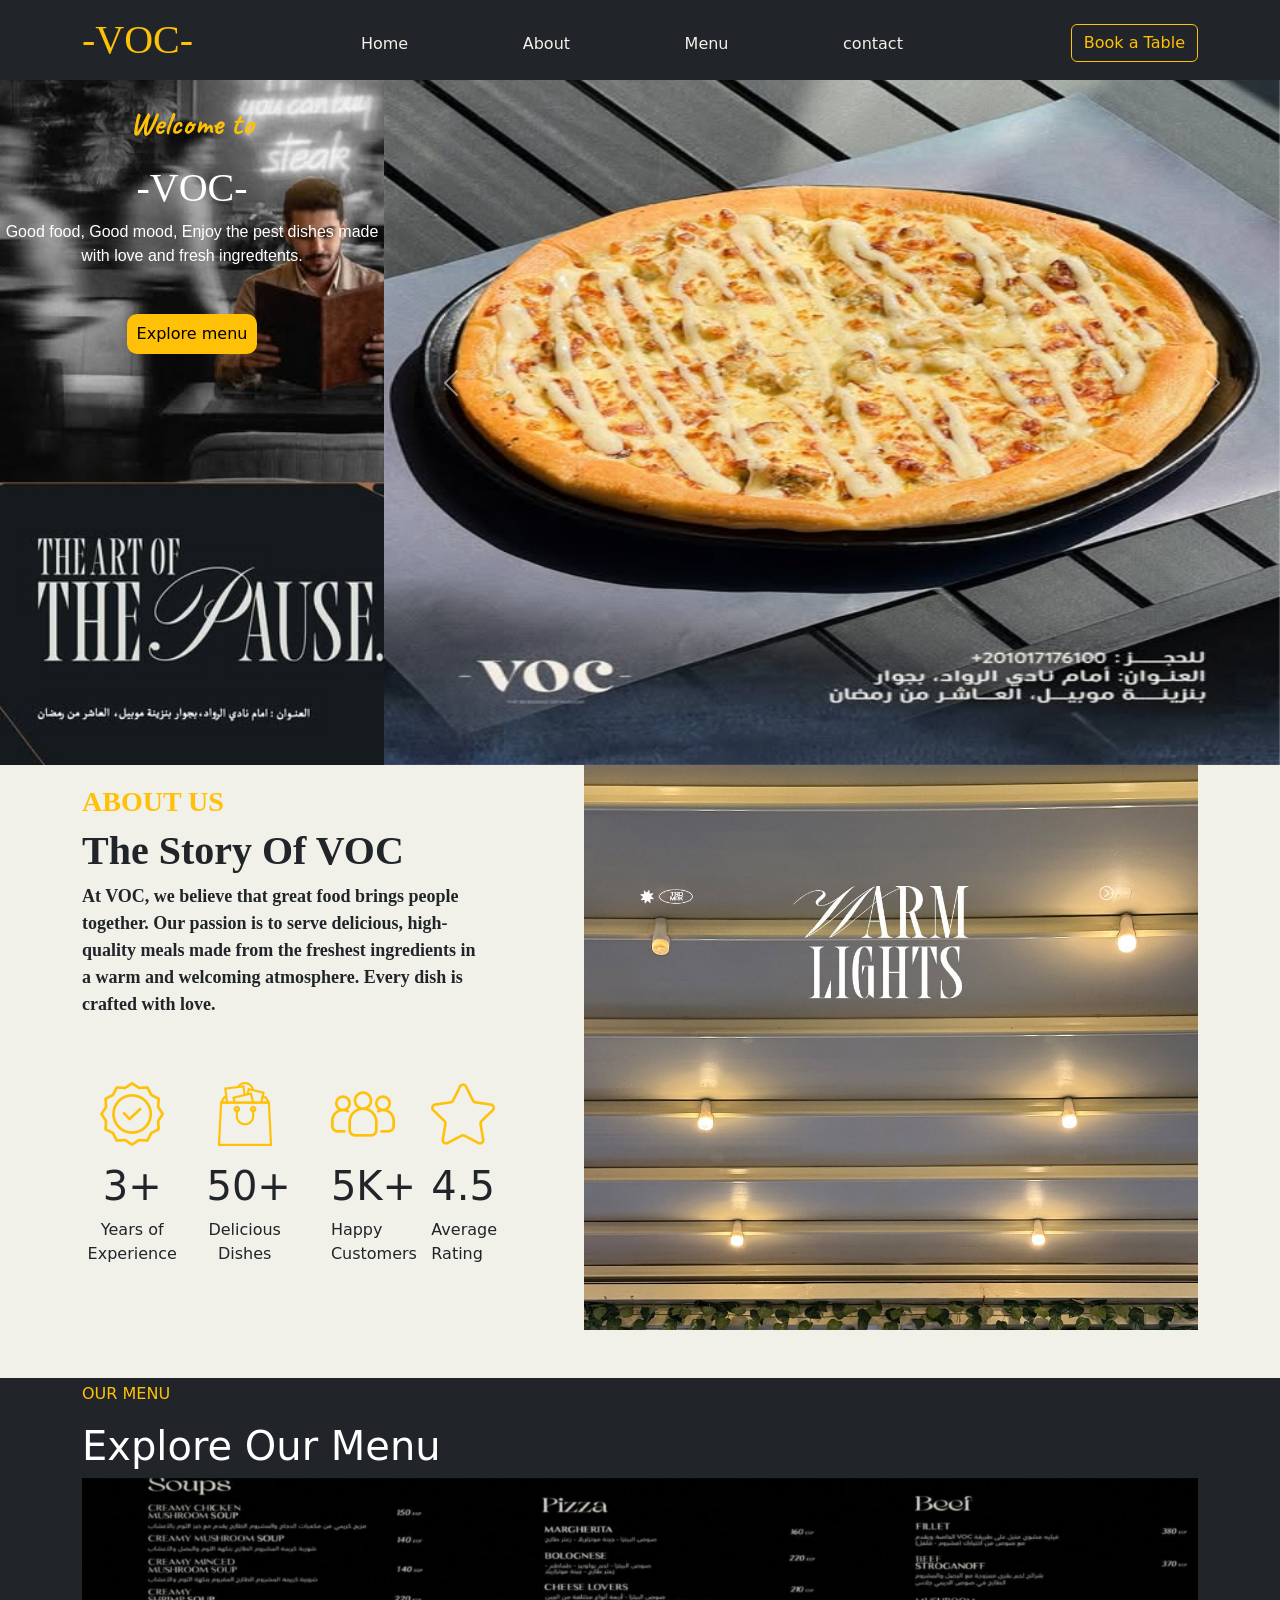
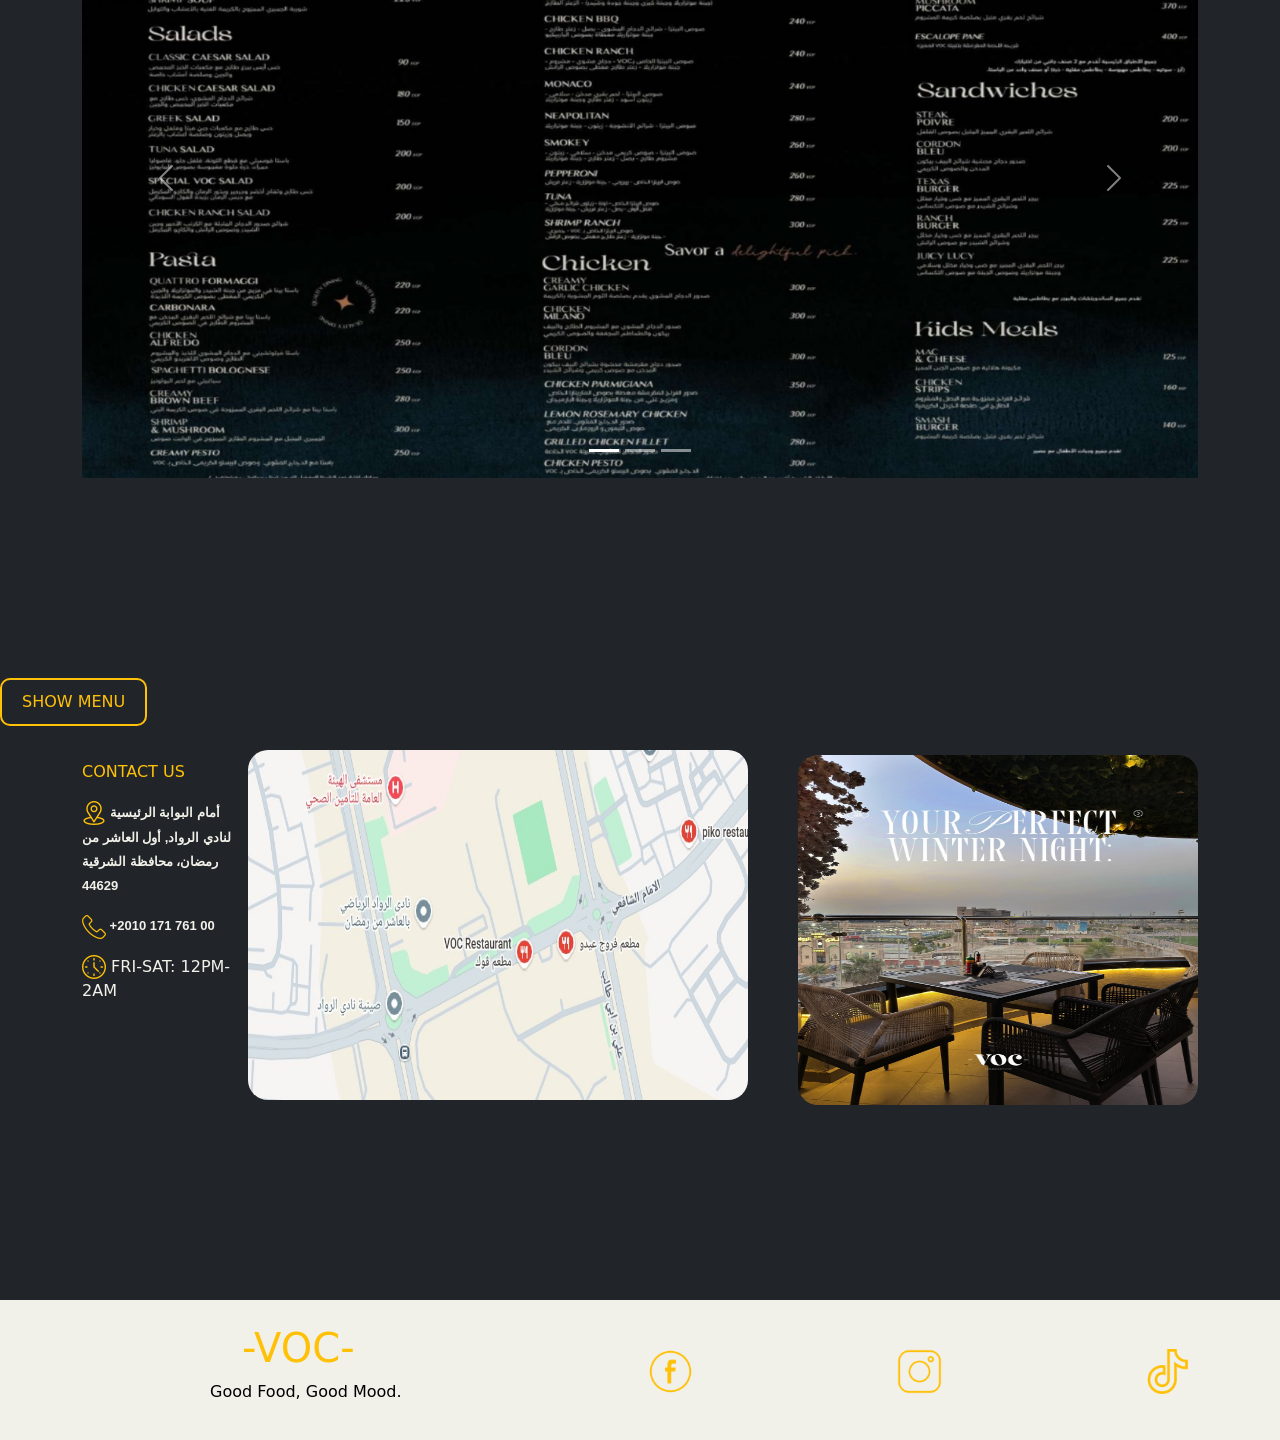
==== index.html @ 81298461 "voc v1" ====
<!DOCTYPE html>
<html lang="en">

<head>
    <meta charset="UTF-8">
    <meta name="viewport" content="width=device-width, initial-scale=1.0">
    <title>VOC Restaurant</title>
    <link href="https://cdn.jsdelivr.net/npm/bootstrap@5.3.8/dist/css/bootstrap.min.css" rel="stylesheet"
        integrity="sha384-sRIl4kxILFvY47J16cr9ZwB07vP4J8+LH7qKQnuqkuIAvNWLzeN8tE5YBujZqJLB" crossorigin="anonymous">
    <script src="https://cdn.jsdelivr.net/npm/bootstrap@5.3.8/dist/js/bootstrap.bundle.min.js"
        integrity="sha384-FKyoEForCGlyvwx9Hj09JcYn3nv7wiPVlz7YYwJrWVcXK/BmnVDxM+D2scQbITxI"
        crossorigin="anonymous"></script>
    <link rel="stylesheet" href="./index.css">
</head>

<body>
    <header class=" bg-dark w-100 ">
        <div id="container" class=" container bg-dark pt-3 pb-2 d-flex justify-content-between">
            <div id="logo">
                <h1> -VOC- </h1>
            </div>
            <nav class=" d-none justify-content-between w-50 ps-2 pe-2 d-md-flex d-lg-flex">
                <a href="./index.html"> Home</a>
                <a href="./about.html">About</a>
                <a href="https://drive.google.com/file/d/1Dnk-p2OrXqKT1X-y3bMjOHfJQhfJFUMc/view">Menu</a>
                <a href="./contact.html">contact</a>
            </nav>

            <a class="pt-2" href="https://wa.me/+201017176100"><button id="b1" type="button"
                    class="btn btn-outline-warning d-md-flex d-lg-flex d-none "> Book a Table
                </button></a>
            <div class="d-flex d-md-none d-lg-none pe-3"> <img
                    src="./density_medium_19dp_FFFFFF_FILL0_wght400_GRAD0_opsz20.svg" alt="menu"> <a
                    class="btn btn-dark" data-bs-toggle="offcanvas" href="#offcanvasExample" role="button"
                    aria-controls="offcanvasExample">
                </a></div>

        </div>
        <div class="offcanvas offcanvas-start d-md-none d-lg-none" tabindex="-1" id="offcanvasExample"
            aria-labelledby="offcanvasExampleLabel">

            <div class="offcanvas-body">
                <nav class=" d-flex flex-column d-md-none d-lg-none justify-content-between w-50 ps-2 pe-2 ">
                    <a href="./index.html" class=> Home</a>
                    <a href="./about.html">About</a>
                    <a href="https://drive.google.com/file/d/1Dnk-p2OrXqKT1X-y3bMjOHfJQhfJFUMc/view">Menu</a>
                    <a href="./contact.html">contact</a>
                </nav>

            </div>
        </div>
    </header>

    <div class="section1  d-flex w-100">
        <div class="ls1 ">
            <p class="p1s1 text-warning"> Welcome to </p>
            <h1 class="h1s1 text-white"> -VOC- </h1>
            <p class="p2s1 text-white"> Good food, Good mood, Enjoy the pest dishes made with love and fresh
                ingredtents. </p>

            <a href="https://drive.google.com/file/d/1Dnk-p2OrXqKT1X-y3bMjOHfJQhfJFUMc/view">
                <div class="buttns">
                    <button class="bs1"> Explore menu </button>
                </div>
            </a>

        </div>
        <div class="rs1">
            <div id="carouselExampleRide" class="carousel slide" data-bs-ride="true">
                <div id="b" class="carousel-inner">
                    <div id="ba" class="carousel-item active">
                        <img id="is1" src="./voc2.jpg" alt="menu">
                    </div>
                    <div id="bb" class="carousel-item">
                        <img id="is2" src="./voc3.jpg" alt="menu">
                    </div>
                    <div id="bc" class="carousel-item">
                        <img id="is3" src="./voc4.jpg" alt="menu">
                    </div>
                </div>
                <button class="carousel-control-prev" type="button" data-bs-target="#carouselExampleRide"
                    data-bs-slide="prev">
                    <span class="carousel-control-prev-icon" aria-hidden="true"></span>
                    <span class="visually-hidden">Previous</span>
                </button>
                <button class="carousel-control-next" type="button" data-bs-target="#carouselExampleRide"
                    data-bs-slide="next">
                    <span class="carousel-control-next-icon" aria-hidden="true"></span>
                    <span class="visually-hidden">Next</span>
                </button>
            </div>
        </div>
    </div>

    <div class="aboutus w-100 pb-5">
        <div class="container  ">


            <div class="lift ">

                <div class="story d-flex ">
                    <h3> ABOUT US </h3>
                    <h1> The Story Of VOC </h1>
                    <p> At VOC, we believe that great food brings people together. Our passion is to serve delicious,
                        high-quality meals made from the freshest ingredients in a warm and welcoming atmosphere.
                        Every dish is crafted with love.
                    </p>
                </div>
                <div class="expertans  d-flex ">
                    <div class="son pt-5">
                        <img src="./quality (1).png" alt=" Quality ">
                        <h1 class="pt-3 "> 3+ </h1>
                        <p> Years of Experience </p>
                    </div>

                    <div class="son pt-5 ps-4">
                        <img src="./shopping-bag.png" alt=" items">
                        <h1 class=" pt-3"> 50+ </h1>
                        <p> Delicious Dishes </p>
                    </div>

                    <div class="son pt-5 ps-4 p-md-5 p-lg-5">
                        <img src="./team.png" alt=" Customers">
                        <h1 class=" pt-3"> 5K+ </h1>
                        <p> Happy Customers </p>
                    </div>

                    <div class="son pt-5 ps-4 p-md-5 p-lg-5  ">
                        <img src="./star (1).png" alt=" star ">
                        <h1 class=" pt-3"> 4.5 </h1>
                        <p> Average Rating </p>
                    </div>
                </div>


            </div>

            <div class="right "></div>



        </div>


    </div>

    <div class="bg-dark" id="menu">
        <div class="container">
            <p class="pt-1"> OUR MENU </p>
            <h1 class="text-white"> Explore Our Menu </h1>
            <div class="menuimg">
                <div id="carouselExampleIndicators" class="carousel slide">
                    <div class="carousel-indicators">
                        <button type="button" data-bs-target="#carouselExampleIndicators" data-bs-slide-to="0"
                            class="active" aria-current="true" aria-label="Slide 1"></button>
                        <button type="button" data-bs-target="#carouselExampleIndicators" data-bs-slide-to="1"
                            aria-label="Slide 2"></button>
                        <button type="button" data-bs-target="#carouselExampleIndicators" data-bs-slide-to="2"
                            aria-label="Slide 3"></button>
                    </div>
                    <div class="carousel-inner">
                        <div class="carousel-item active">
                            <img src="./voc7.jpg" class="d-block w-100" alt="menu" id="i">
                        </div>
                        <div class="carousel-item">
                            <img src="./voc8.jpg" class="d-block w-100" alt="menu" id="i">
                        </div>
                        <div class="carousel-item">
                            <img src="./voc10.jpg" class="d-block w-100" alt="menu" id="i">
                        </div>
                    </div>
                    <button class="carousel-control-prev" type="button" data-bs-target="#carouselExampleIndicators"
                        data-bs-slide="prev">
                        <span class="carousel-control-prev-icon" aria-hidden="true"></span>
                        <span class="visually-hidden">Previous</span>
                    </button>
                    <button class="carousel-control-next" type="button" data-bs-target="#carouselExampleIndicators"
                        data-bs-slide="next">
                        <span class="carousel-control-next-icon" aria-hidden="true"></span>
                        <span class="visually-hidden">Next</span>
                    </button>
                </div>
            </div>
        </div>
        <div class="end ps-3 p-md-0 p-lg-0"><a
                href="https://drive.google.com/file/d/1Dnk-p2OrXqKT1X-y3bMjOHfJQhfJFUMc/view" class=" my-button "> SHOW
                MENU
            </a></div>

    </div>

    <div class=" contactus bg-dark w-100 pt-4">
        <div class=" container bg-dark w-100 ">
            <div class="contactuslift">
                <p class=" p1contactusl"> CONTACT US </p>
                <p>
                    <a
                        href="https://www.google.com/maps/place/VOC+Restaurant+%D9%85%D8%B7%D8%B9%D9%85+%DA%A4%D9%88%D9%83%E2%80%AD/@30.2812461,31.7524692,20.25z/data=!4m7!3m6!1s0x1457fdd3d815c839:0xe3a22d6551536e8d!4b1!8m2!3d30.2814028!4d31.751975!16s%2Fg%2F11yfcz5s_p?entry=ttu&g_ep=EgoyMDI2MDgyMy4wIKXMDSoASAFQAw%3D%3D">
                        <img src="./location.png" alt=" location "> أمام البوابة الرئيسية لنادي الرواد, أول العاشر من
                        رمضان،
                        محافظة الشرقية 44629
                    </a>
                </p>

                <p>
                    <a href="tel:+201017176100">
                        <img src="./telephone.png" alt=" phone"> +2010 171 761 00
                    </a>
                </p>

                <p class="time">
                    <img src="./clock (1).png" alt=" time "> FRI-SAT: 12PM-2AM
                </p>

                <br>
                <a class="pt-2 d-flex d-md-none d-lg-none" href="https://wa.me/+201017176100"><button id="b1"
                        type="button" class="btn btn-outline-warning  "> Book a Table
                    </button>
                </a>



            </div>
            <div class="contactuscenter ">
                <a
                    href="https://www.google.com/maps/place/VOC+Restaurant+%D9%85%D8%B7%D8%B9%D9%85+%DA%A4%D9%88%D9%83%E2%80%AD/@30.2812461,31.7524692,20.25z/data=!4m7!3m6!1s0x1457fdd3d815c839:0xe3a22d6551536e8d!4b1!8m2!3d30.2814028!4d31.751975!16s%2Fg%2F11yfcz5s_p?entry=ttu&g_ep=EgoyMDI2MDgyMy4wIKXMDSoASAFQAw%3D%3D">

                    <img src="./location voc.jpg" alt=" location ">
                </a>
            </div>
            <div class="contactusright">
                <img src="./voc view.jpg" alt=" view">
            </div>

        </div>

    </div>


    <footer class="  w-100 ">
        <div class=" container pt-4  d-flex justify-content-between">
            <div id="logo">
                <h1> -VOC- </h1>
                <p>Good Food, Good Mood.</p>
            </div>
            <nav class=" navfooter justify-content-between w-50 ps-2 pe-2 d-flex">
                <a href="https://www.facebook.com/VOC.Restaurant.EG/directory_intro"> <img src="./social (1).png"
                        alt=" facbook"></a>
                <a
                    href="https://www.instagram.com/voc.restaurant.eg?fbclid=IwY2xjawT7v5hwZG9mBWV4dG4DYWVtAjEwAGJyaWQRMWZZUkdqQWY0TFpNYVE3UUZzcnRjBmFwcF9pZBAyMjIwMzkxNzg4MjAwODkyAAEePF566_qkKyU2xTyMMiId48DsJ_2cbVHCOYBwccZ-5UNbou3fTn9NmcjCqRc_aem_gKzowUpFD5Rqb-bNMDh8Ww">
                    <img src="./video.png" alt=" instagram"></a>
                <a
                    href="https://www.tiktok.com/@voc.restaurant.eg?_t=8a7jVV985oc&_r=1&fbclid=PAcGRvZgJleHRuA2FlbQIxMQBzcnRjBmFwcF9pZA85MzY2MTk3NDMzOTI0NTkAAaddX4Frntw4JlIHjE1L1IfW5OLCVQY7HfKQ5YEUlX9lTwJ93ntcPn3m3DCUjQ_aem_rv3NyaS5T0ko1mFsa_6hOw"><img
                        src="./tik-tok (1).png" alt="tiktok"></a>
            </nav>

        </div>

        </div>
    </footer>



</body>

</html>
---- index.css ----
@import url('https://fonts.googleapis.com/css2?family=Montagu+Slab:opsz,wght@16..144,100..700&display=swap');
@import url('https://fonts.googleapis.com/css2?family=Caveat:wght@400..700&display=swap');

* {
    margin: 0;
    padding: 0;
    box-sizing: border-box;
}



header {
    a {
        color: #F1F0E9;
        text-decoration: none;
    }

    a:hover {
        color: rgb(255, 193, 7);
    }

    .offcanvas-body {
        background-image: url(./voc.jpg);
        background-size: cover;
    }

    #container {

        #logo {

            h1 {
                font-family: "Bodoni Moda", serif;
                font-weight: 200;
                color: rgb(255, 193, 7);
            }
        }

        nav {
            align-items: center;

        }

        #b1 {
            align-items: center;
        }

    }

    position: fixed;
    top: 0;
    left: 0;
    width: 100%;
    z-index: 1000;

}

.section1 {
    height: 85vh;

    .ls1 {
        background-image: url(./voc6.jpg);
        background-size: cover;
        width: 30%;
        height: 100%;
        display: flex;
        flex-direction: column;
        align-items: center;
        padding-top: 100px;

        .p1s1 {
            font-family: "Caveat", cursive;
            font-weight: 900;
            font-size: xx-large;
        }

        .h1s1 {
            font-family: "Bodoni Moda", serif;
            font-weight: 500;
        }

        .p2s1 {
            text-align: center;
            font-family: 'Lucida Sans', 'Lucida Sans Regular', 'Lucida Grande', 'Lucida Sans Unicode', Geneva, Verdana, sans-serif;
        }

        .buttns {
            padding-top: 30px;

            .bs1 {
                padding: 8px 10px;
                background-color: rgb(255, 193, 7);
                border: none;
                border-radius: 10px;
            }
        }

    }

    .rs1 {
        width: 70%;
        height: 100%;

        #carouselExampleRide {
            width: 100%;
            height: 100%;

            #b {
                width: 100%;
                height: 100%;

                #ba {
                    width: 100%;
                    height: 100%;

                    #is1 {
                        width: 100%;
                        height: 100%;
                    }

                }

                #bb {
                    width: 100%;
                    height: 100%;

                    #is2 {
                        width: 100%;
                        height: 100%;
                    }

                }

                #bc {
                    width: 100%;
                    height: 100%;

                    #is3 {
                        width: 100%;
                        height: 100%;
                    }

                }
            }

        }


    }
}

.aboutus {
    background-color: #F1F0E9;

    .container {
        display: flex;

        @media (max-width:767px) {
            display: flex;
            flex-direction: column;

        }

        .lift {
            width: 45%;

            @media (max-width:767px) {
                width: 100%;
            }

            .story {
                padding-top: 20px;
                display: flex;
                flex-direction: column;
                width: 80%;

                @media (max-width:767px) {
                    width: 100%;
                }

                h3 {
                    font-family: "Bodoni Moda", serif;
                    font-weight: 600;
                    color: rgb(255, 193, 7);
                }

                h1 {
                    font-family: 'Times New Roman', Times, serif;
                    font-weight: 900;
                }

                p {
                    font-family: Cambria, Cochin, Georgia, Times, 'Times New Roman', serif;
                    font-size: large;
                    font-weight: 600;
                }


            }

            .expertans {
                width: 80%;

                .son {
                    width: calc(100% / 4);
                    text-align: center;

                    @media (max-width:767px) {
                        width: 100%;
                    }
                }
            }
        }

        .right {
            width: 55%;
            background-image: url(./wroom\ voc.jpg);
            background-size: cover;

            @media (max-width:767px) {
                width: 100%;
                height: 600px;
            }
        }



    }
}

#menu {
    .my-button {
        display: inline-block;
        padding: 10px 20px;
        color: rgb(255, 193, 7);
        text-decoration: none;
        border-radius: 10px;
        border: 2px solid rgb(255, 193, 7);
    }

    .my-button:hover {
        background-color: rgb(255, 193, 7);
        color: black;
    }


    .container {
        p {
            color: rgb(255, 193, 7);
        }

        height: 100vh;

        #i {
            height: 600px;
        }
    }
}

.contactus {
    .container {
        height: 100%;
        display: flex;

        @media (max-width:1024px) {
            display: flex;
            flex-wrap: wrap;
        }

        .contactuslift {
            width: calc(100% / 3);
            padding: 10px 10px 0px 0px;

            @media (max-width:1024px) {
                width: 100%;
            }

            .p1contactusl {
                color: rgb(255, 193, 7);
            }

            a {
                color: #F1F0E9;
                text-decoration: none;

                font-family: 'Franklin Gothic Medium', 'Arial Narrow', Arial, sans-serif;
                font-size: small;
                font-weight: 900;
            }

            a:hover {
                color: rgb(255, 193, 7);
            }

            .time {
                color: #F1F0E9;
            }

            
        }



        .contactuscenter {
            padding-bottom: 200px;

            a {
                img {
                    width: 500px;
                    height: 350px;
                    border-radius: 20px;

                    @media (min-width:0px) and (max-width:767px) {
                        width: 300px;
                        height: 200px;
                    }
                }
            }



            @media(max-width:1024px) {
                padding: 10px 0px;
            }
        }

        .contactusright {
            display: flex;
            justify-content: center;
            padding: 5px 0px 0px 50px;

            img {
                width: 400px;
                height: 350px;
                border-radius: 20px;

                @media (max-width:1024px) {
                    width: 100%;
                    height: 600px;
                }


            }

            @media (max-width:1024px) {
                width: 100%;
                padding: 20px 0px;
            }
        }

    }
}

footer {
    padding-bottom: 20px;
    background-color: #F1F0E9;

    .container {
        .navfooter {
            padding-top: 25px;

            img {
                width: 45px;
            }
        }
    }


    h1 {
        color: rgb(255, 193, 7);
        padding: 0px 0px 0px 10rem;

        @media (max-width:1024px) {
            padding: 0px 0px 0px 2rem;

        }
    }

    p {
        color: black;
        padding: 0px 0px 0px 8rem;

        @media (max-width:1024px) {
            padding: 0px 0px 0px 0px;

        }

    }
}
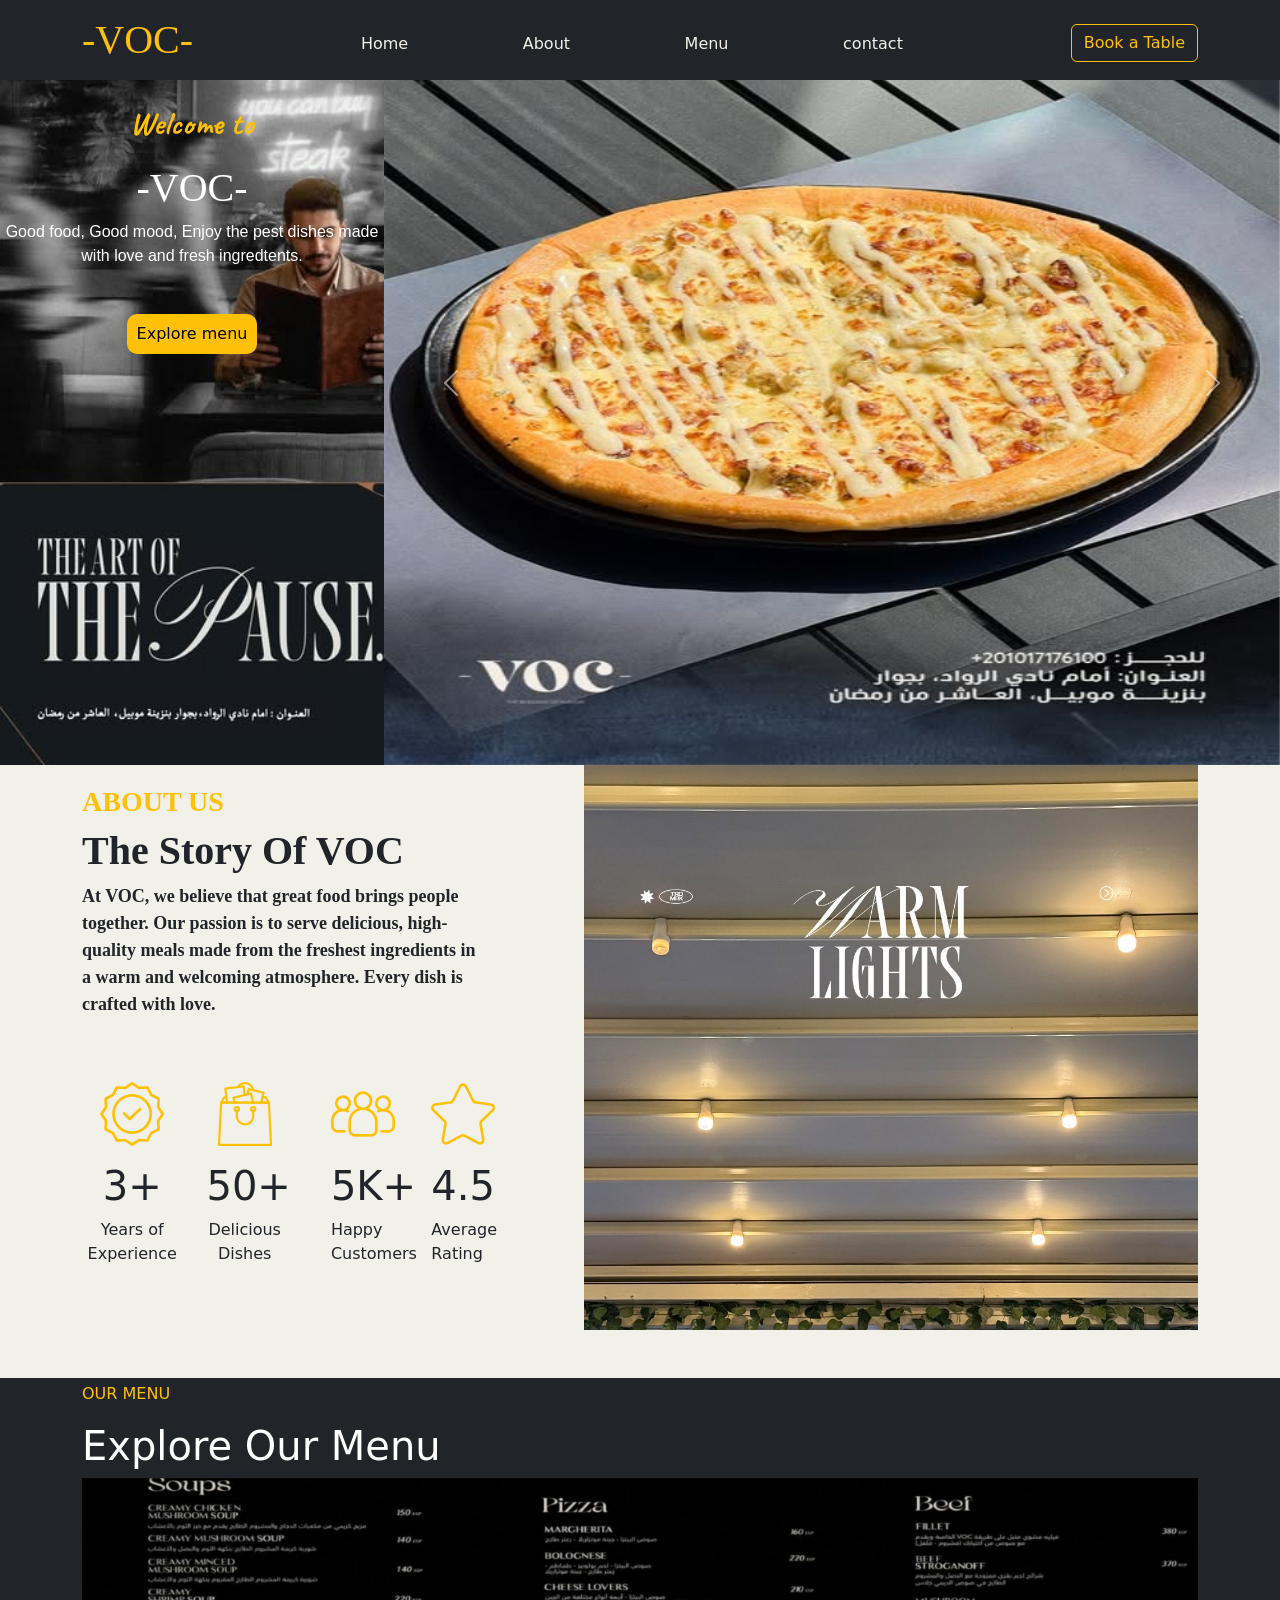
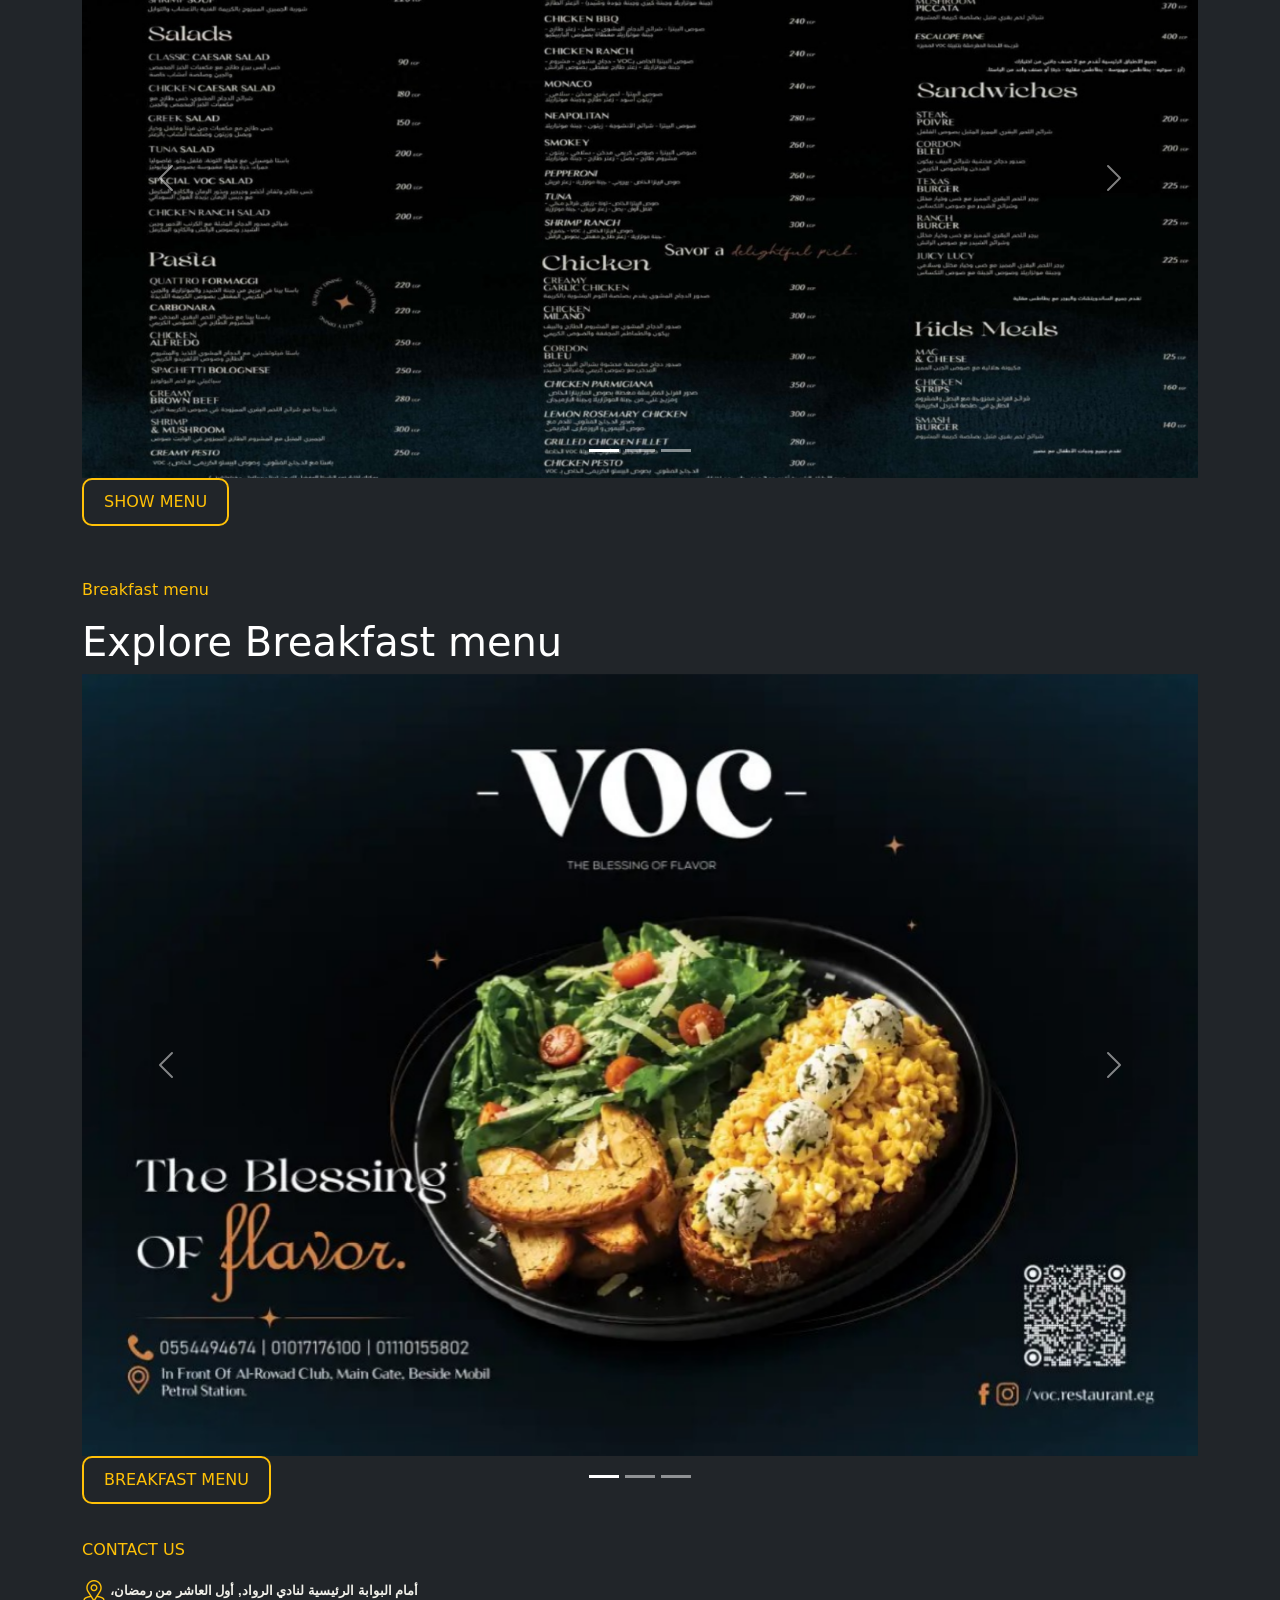
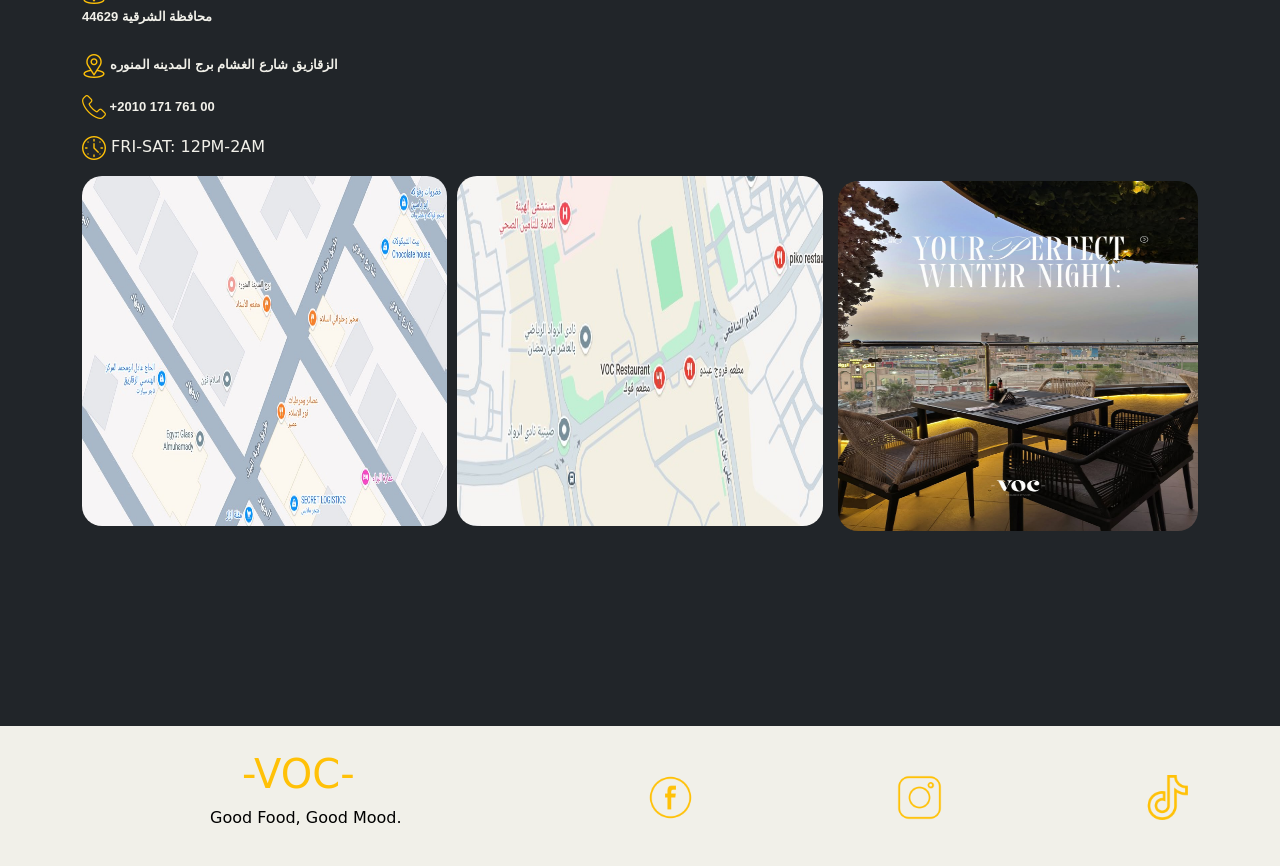
==== commit b77aeab1: "Update VOC website" ====
--- a/index.html
+++ b/index.html
@@ -22,7 +22,7 @@
             <nav class=" d-none justify-content-between w-50 ps-2 pe-2 d-md-flex d-lg-flex">
                 <a href="./index.html"> Home</a>
                 <a href="./about.html">About</a>
-                <a href="https://drive.google.com/file/d/1Dnk-p2OrXqKT1X-y3bMjOHfJQhfJFUMc/view">Menu</a>
+                <a href="./menu.html">Menu</a>
                 <a href="./contact.html">contact</a>
             </nav>
 
@@ -43,7 +43,7 @@
                 <nav class=" d-flex flex-column d-md-none d-lg-none justify-content-between w-50 ps-2 pe-2 ">
                     <a href="./index.html" class=> Home</a>
                     <a href="./about.html">About</a>
-                    <a href="https://drive.google.com/file/d/1Dnk-p2OrXqKT1X-y3bMjOHfJQhfJFUMc/view">Menu</a>
+                    <a href="./menu.html">Menu</a>
                     <a href="./contact.html">contact</a>
                 </nav>
 
@@ -58,7 +58,7 @@
             <p class="p2s1 text-white"> Good food, Good mood, Enjoy the pest dishes made with love and fresh
                 ingredtents. </p>
 
-            <a href="https://drive.google.com/file/d/1Dnk-p2OrXqKT1X-y3bMjOHfJQhfJFUMc/view">
+            <a href="./menu.html">
                 <div class="buttns">
                     <button class="bs1"> Explore menu </button>
                 </div>
@@ -144,7 +144,7 @@
 
     </div>
 
-    <div class="bg-dark" id="menu">
+    <div class="bg-dark " id="menu">
         <div class="container">
             <p class="pt-1"> OUR MENU </p>
             <h1 class="text-white"> Explore Our Menu </h1>
@@ -181,12 +181,71 @@
                     </button>
                 </div>
             </div>
-        </div>
-        <div class="end ps-3 p-md-0 p-lg-0"><a
-                href="https://drive.google.com/file/d/1Dnk-p2OrXqKT1X-y3bMjOHfJQhfJFUMc/view" class=" my-button "> SHOW
-                MENU
-            </a></div>
-
+            <div class="end ps-3 p-md-0 p-lg-0"><a
+                    href=" https://drive.google.com/file/d/1Dnk-p2OrXqKT1X-y3bMjOHfJQhfJFUMc/view?usp=sharing"
+                    class=" my-button "> SHOW MENU </a>
+
+            </div>
+        </div>
+
+    </div>
+
+    <div class="bg-dark Breakfastmenu pt-5 ">
+        <div class="container">
+            <p class="pt-1"> Breakfast menu </p>
+            <h1 class="text-white"> Explore Breakfast menu </h1>
+            <div class="menuimg">
+                <div id="carouselExampleCaptions" class="carousel slide">
+                    <div class="carousel-indicators">
+                        <button type="button" data-bs-target="#carouselExampleCaptions" data-bs-slide-to="0"
+                            class="active" aria-current="true" aria-label="Slide 1"></button>
+                        <button type="button" data-bs-target="#carouselExampleCaptions" data-bs-slide-to="1"
+                            aria-label="Slide 2"></button>
+                        <button type="button" data-bs-target="#carouselExampleCaptions" data-bs-slide-to="2"
+                            aria-label="Slide 3"></button>
+                    </div>
+                    <div class="carousel-inner">
+                        <div class="carousel-item active">
+                            <img src="./voc11.jpg" class="d-block w-100" alt="...">
+                            <div class="carousel-caption d-none d-md-block">
+
+                            </div>
+                        </div>
+                        <div class="carousel-item">
+                            <img src="./voc12.jpg" class="d-block w-100" alt="...">
+                            <div class="carousel-caption d-none d-md-block">
+
+                            </div>
+                        </div>
+                        <div class="carousel-item">
+                            <img src="./voc13.jpg" class="d-block w-100" alt="...">
+                            <div class="carousel-caption d-none d-md-block">
+
+                            </div>
+                        </div>
+                        <button class="carousel-control-prev" type="button" data-bs-target="#carouselExampleCaptions"
+                            data-bs-slide="prev">
+                            <span class="carousel-control-prev-icon" aria-hidden="true"></span>
+                            <span class="visually-hidden">Previous</span>
+                        </button>
+                        <button class="carousel-control-next" type="button" data-bs-target="#carouselExampleCaptions"
+                            data-bs-slide="next">
+                            <span class="carousel-control-next-icon" aria-hidden="true"></span>
+                            <span class="visually-hidden">Next</span>
+                        </button>
+                    </div>
+
+                    <div class="end ps-3 p-md-0 p-lg-0"><a
+                            href="https://drive.google.com/file/d/1WEaRDENJBAQLuf3OxgAMZVbRTH5h8FHj/"
+                            class=" my-button "> BREAKFAST MENU </a>
+
+                    </div>
+
+
+                </div>
+
+            </div>
+        </div>
     </div>
 
     <div class=" contactus bg-dark w-100 pt-4">
@@ -200,6 +259,11 @@
                         رمضان،
                         محافظة الشرقية 44629
                     </a>
+                    <br>
+                    <br>
+                    <a href="https://www.google.com/maps/place/%D8%A8%D8%B1%D8%AC+%D8%A7%D9%84%D9%85%D8%AF%D9%8A%D9%86%D8%A9+%D8%A7%D9%84%D9%85%D9%86%D9%88%D8%B1%D8%A9%E2%80%AD/@30.5760544,31.4991379,20z/data=!4m10!1m2!2m1!1z2KjYsdisINin2YTZhdiv2YrZhtmHINin2YTZhdmG2YjYsdmHINi02KfYsdi6INin2YTYuti02KfZhSDYp9mE2LLZgtin2LLZitmC!3m6!1s0x14f7f18da5947b6b:0x37aa10bd5b1bd379!8m2!3d30.5761223!4d31.4990121!15sCkvYqNix2Kwg2KfZhNmF2K_ZitmG2Ycg2KfZhNmF2YbZiNix2Ycg2LTYp9ix2Lkg2KfZhNi62LTYp9mFINin2YTYstmC2KfYstmK2YKSARJhcGFydG1lbnRfYnVpbGRpbmfgAQA!16s%2Fg%2F11thd_b9tz?entry=ttu&g_ep=EgoyMDI2MTEwMi4wIKXMDSoASAFQAw%3D%3D">
+                        <img src="./location.png" alt=" location "> الزقازيق شارع الغشام برج المدينه المنوره
+                    </a>
                 </p>
 
                 <p>
@@ -212,25 +276,31 @@
                     <img src="./clock (1).png" alt=" time "> FRI-SAT: 12PM-2AM
                 </p>
 
-                <br>
-                <a class="pt-2 d-flex d-md-none d-lg-none" href="https://wa.me/+201017176100"><button id="b1"
-                        type="button" class="btn btn-outline-warning  "> Book a Table
-                    </button>
-                </a>
-
-
-
-            </div>
-            <div class="contactuscenter ">
-                <a
-                    href="https://www.google.com/maps/place/VOC+Restaurant+%D9%85%D8%B7%D8%B9%D9%85+%DA%A4%D9%88%D9%83%E2%80%AD/@30.2812461,31.7524692,20.25z/data=!4m7!3m6!1s0x1457fdd3d815c839:0xe3a22d6551536e8d!4b1!8m2!3d30.2814028!4d31.751975!16s%2Fg%2F11yfcz5s_p?entry=ttu&g_ep=EgoyMDI2MDgyMy4wIKXMDSoASAFQAw%3D%3D">
-
-                    <img src="./location voc.jpg" alt=" location ">
-                </a>
-            </div>
-            <div class="contactusright">
-                <img src="./voc view.jpg" alt=" view">
-            </div>
+
+            </div>
+            <div class="right">
+
+                <div class="contactuslif  ">
+                    <a
+                        href="https://www.google.com/maps/place/%D8%A8%D8%B1%D8%AC+%D8%A7%D9%84%D9%85%D8%AF%D9%8A%D9%86%D8%A9+%D8%A7%D9%84%D9%85%D9%86%D9%88%D8%B1%D8%A9%E2%80%AD/@30.5760544,31.4991379,20z/data=!4m10!1m2!2m1!1z2KjYsdisINin2YTZhdiv2YrZhtmHINin2YTZhdmG2YjYsdmHINi02KfYsdi6INin2YTYuti02KfZhSDYp9mE2LLZgtin2LLZitmC!3m6!1s0x14f7f18da5947b6b:0x37aa10bd5b1bd379!8m2!3d30.5761223!4d31.4990121!15sCkvYqNix2Kwg2KfZhNmF2K_ZitmG2Ycg2KfZhNmF2YbZiNix2Ycg2LTYp9ix2Lkg2KfZhNi62LTYp9mFINin2YTYstmC2KfYstmK2YKSARJhcGFydG1lbnRfYnVpbGRpbmfgAQA!16s%2Fg%2F11thd_b9tz?entry=ttu&g_ep=EgoyMDI2MTEwMi4wIKXMDSoASAFQAw%3D%3D">
+
+                        <img src="./voc14.jpg" alt=" location ">
+                    </a>
+                </div>
+
+                <div class="contactuscenter  ">
+                    <a
+                        href="https://www.google.com/maps/place/VOC+Restaurant+%D9%85%D8%B7%D8%B9%D9%85+%DA%A4%D9%88%D9%83%E2%80%AD/@30.2812461,31.7524692,20.25z/data=!4m7!3m6!1s0x1457fdd3d815c839:0xe3a22d6551536e8d!4b1!8m2!3d30.2814028!4d31.751975!16s%2Fg%2F11yfcz5s_p?entry=ttu&g_ep=EgoyMDI2MDgyMy4wIKXMDSoASAFQAw%3D%3D">
+
+                        <img src="./location voc.jpg" alt=" location ">
+                    </a>
+                </div>
+
+                <div class="contactusright">
+                    <img src="./voc view.jpg" alt="">
+                </div>
+            </div>
+
 
         </div>
 
@@ -256,7 +326,9 @@
 
         </div>
 
-        </div>
+
+
+
     </footer>
 
 
--- a/index.css
+++ b/index.css
@@ -248,18 +248,46 @@
             color: rgb(255, 193, 7);
         }
 
-        height: 100vh;
 
         #i {
             height: 600px;
         }
     }
 }
+
+.Breakfastmenu {
+    .my-button {
+        display: inline-block;
+        padding: 10px 20px;
+        color: rgb(255, 193, 7);
+        text-decoration: none;
+        border-radius: 10px;
+        border: 2px solid rgb(255, 193, 7);
+    }
+
+    .my-button:hover {
+        background-color: rgb(255, 193, 7);
+        color: black;
+    }
+
+
+    .container {
+        height: 100%;
+
+        p {
+            color: rgb(255, 193, 7);
+        }
+
+        #i {
+            height: 600px;
+        }
+    }
+}
+
 
 .contactus {
     .container {
         height: 100%;
-        display: flex;
 
         @media (max-width:1024px) {
             display: flex;
@@ -295,17 +323,46 @@
                 color: #F1F0E9;
             }
 
-            
-        }
-
-
+
+        }
+
+        .right {
+            display: flex;
+            gap:10px;
+
+            .contactuslif {
+                padding-bottom: 200px;
+                width: calc(100% / 3);
+
+                a {
+                    img {
+                        width: 100%;
+                        height: 350px;
+                        border-radius: 20px;
+
+                        @media (min-width:0px) and (max-width:767px) {
+                            width: 300px;
+                            height: 200px;
+                        }
+                    }
+                }
+
+
+
+                @media(max-width:1024px) {
+                    padding: 10px 0px;
+                }
+            }
+
+        }
 
         .contactuscenter {
+            width: calc( 100% / 3);
             padding-bottom: 200px;
 
             a {
                 img {
-                    width: 500px;
+                    width: 100%;
                     height: 350px;
                     border-radius: 20px;
 
@@ -324,12 +381,13 @@
         }
 
         .contactusright {
+            width: calc(100% / 3);
             display: flex;
             justify-content: center;
-            padding: 5px 0px 0px 50px;
+            padding: 5px 0px 0px 5px;
 
             img {
-                width: 400px;
+                width: 100%;
                 height: 350px;
                 border-radius: 20px;
 
@@ -348,7 +406,13 @@
         }
 
     }
-}
+
+
+
+
+
+}
+
 
 footer {
     padding-bottom: 20px;
@@ -385,4 +449,221 @@
         }
 
     }
+}
+
+
+
+
+@media (max-width: 767px) {
+
+    header #container {
+        padding: 10px 15px;
+        align-items: center;
+    }
+
+    header #logo h1 {
+        font-size: 28px;
+    }
+
+    header .offcanvas-body nav {
+        width: 100%;
+        gap: 25px;
+        padding: 20px;
+    }
+
+    header .offcanvas-body nav a {
+        font-size: 20px;
+    }
+
+
+    .section1 {
+        height: auto;
+        flex-direction: column;
+    }
+
+    .section1 .ls1 {
+        width: 100%;
+        height: 400px;
+        padding: 90px 25px 30px;
+        text-align: center;
+    }
+
+    .section1 .p1s1 {
+        font-size: 30px;
+    }
+
+    .section1 .h1s1 {
+        font-size: 40px;
+    }
+
+    .section1 .p2s1 {
+        font-size: 15px;
+        line-height: 1.7;
+    }
+
+    .section1 .buttns {
+        padding-top: 20px;
+    }
+
+    .section1 .rs1 {
+        width: 100%;
+        height: 350px;
+    }
+
+    .section1 .rs1 #carouselExampleRide,
+    .section1 .rs1 #b,
+    .section1 .rs1 .carousel-item {
+        height: 100%;
+    }
+
+    .section1 .rs1 img {
+        width: 100%;
+        height: 100%;
+        object-fit: cover;
+    }
+
+
+
+    .aboutus .container {
+        padding: 0 20px;
+    }
+
+    .aboutus .lift {
+        width: 100%;
+    }
+
+    .aboutus .story {
+        width: 100%;
+        padding-top: 30px;
+    }
+
+    .aboutus .story h3 {
+        font-size: 20px;
+    }
+
+    .aboutus .story h1 {
+        font-size: 30px;
+    }
+
+    .aboutus .story p {
+        font-size: 16px;
+        line-height: 1.7;
+    }
+
+    .aboutus .expertans {
+        width: 100%;
+        flex-wrap: wrap;
+    }
+
+    .aboutus .expertans .son {
+        width: 50%;
+        padding: 30px 5px;
+    }
+
+    .aboutus .expertans .son h1 {
+        font-size: 25px;
+    }
+
+    .aboutus .right {
+        width: 100%;
+        height: 350px;
+        margin-top: 20px;
+        background-position: center;
+    }
+
+
+
+    #menu .container {
+        height: auto;
+        padding: 30px 15px 40px;
+    }
+
+    #menu .container h1 {
+        font-size: 30px;
+    }
+
+    #menu .container #i {
+        height: 400px;
+        object-fit: cover;
+    }
+
+    #menu .end {
+        padding-bottom: 30px;
+        text-align: center;
+    }
+
+    .Breakfastmenu .container {
+        height: auto;
+        padding: 30px 15px 40px;
+    }
+
+    .Breakfastmenu .container h1 {
+        font-size: 30px;
+    }
+
+    .Breakfastmenu .container #i {
+        height: 400px;
+        object-fit: cover;
+    }
+
+    .Breakfastmenu .end {
+        padding-bottom: 30px;
+        text-align: center;
+    }
+
+
+    .contactus .container {
+        padding: 20px;
+    }
+
+    .contactus .contactuslift {
+        width: 100%;
+        padding: 10px 0;
+    }
+
+    .contactus .contactuscenter {
+        width: 100%;
+        padding: 20px 0;
+    }
+
+    .contactus .contactuscenter a img {
+        width: 100%;
+        height: 250px;
+        object-fit: cover;
+    }
+
+    .contactus .contactusright {
+        width: 100%;
+        padding: 20px 0;
+    }
+
+    .contactus .contactusright img {
+        width: 100%;
+        height: 300px;
+        object-fit: cover;
+    }
+
+
+
+
+    footer .container {
+        flex-direction: column;
+        align-items: center;
+        text-align: center;
+        gap: 20px;
+    }
+
+    footer h1 {
+        padding: 0;
+    }
+
+    footer p {
+        padding: 0;
+    }
+
+    footer .navfooter {
+        width: 100%;
+        justify-content: center;
+        gap: 30px;
+    }
 }
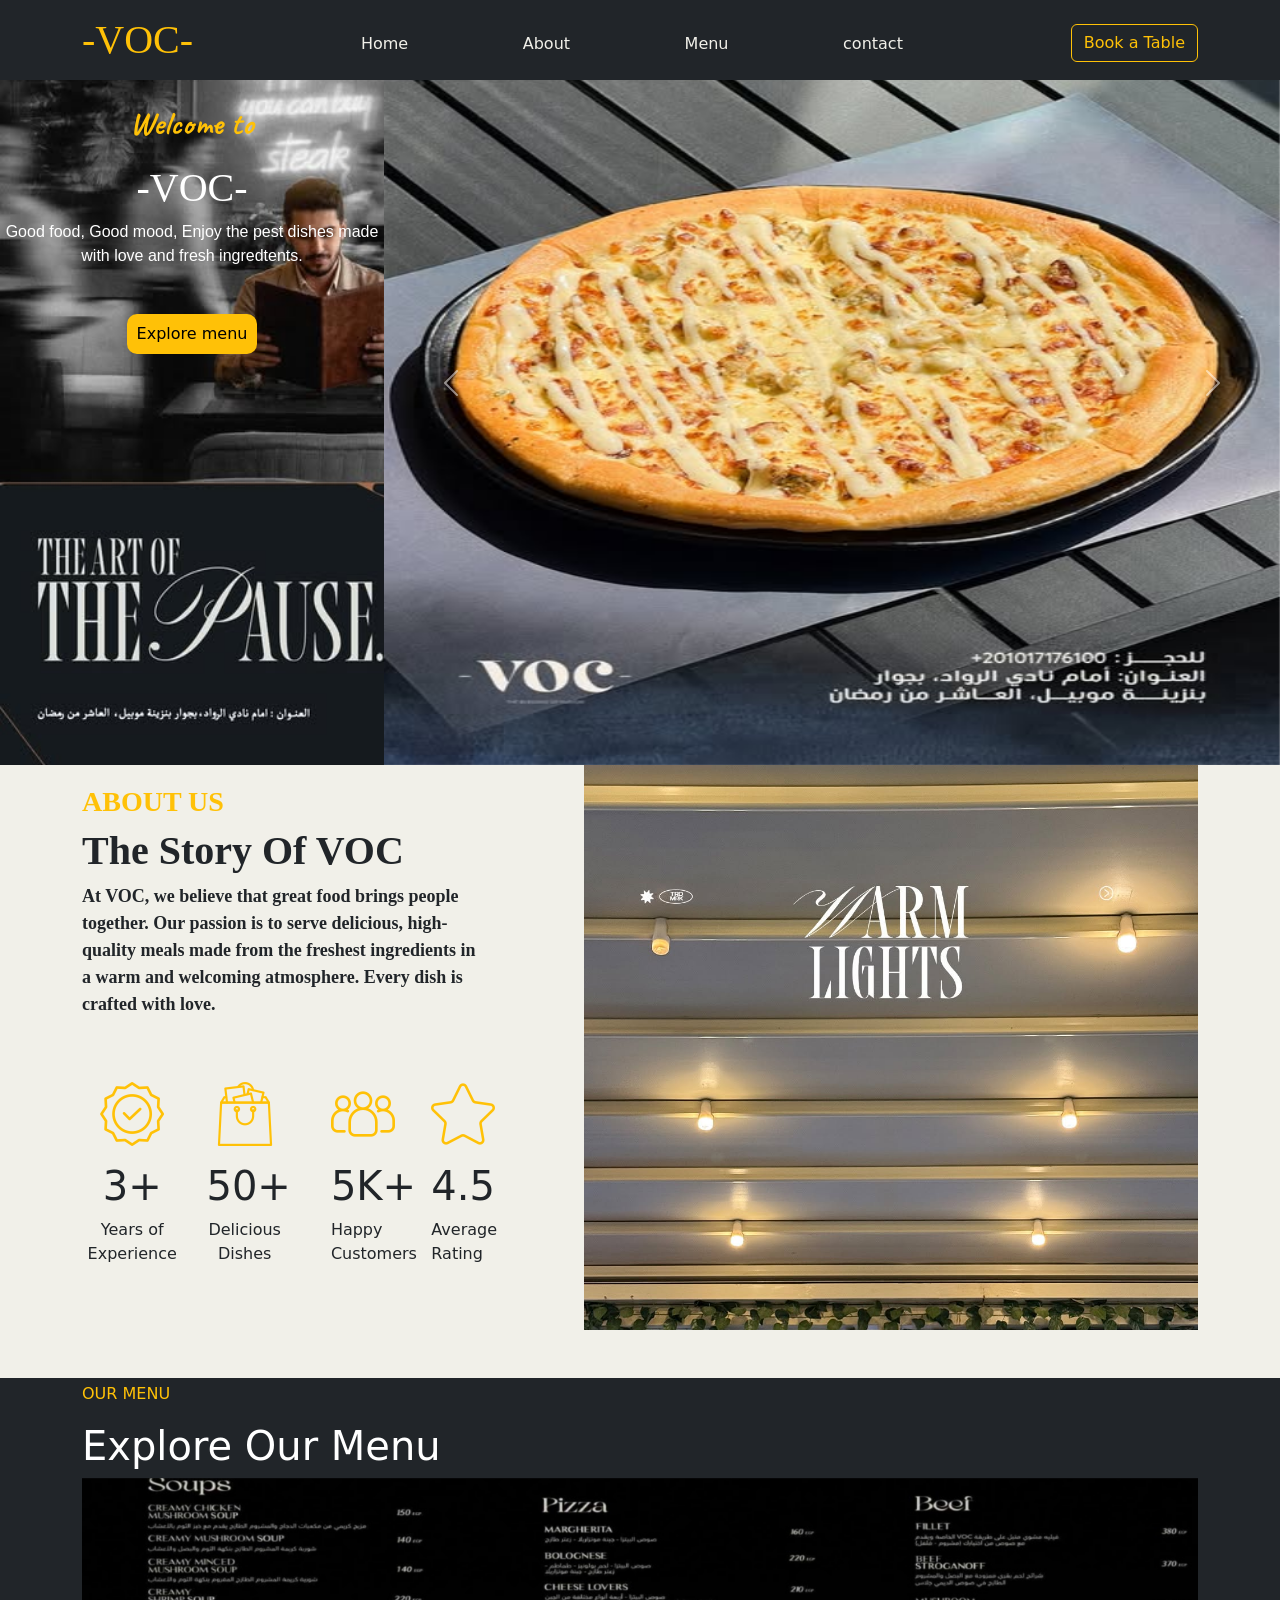
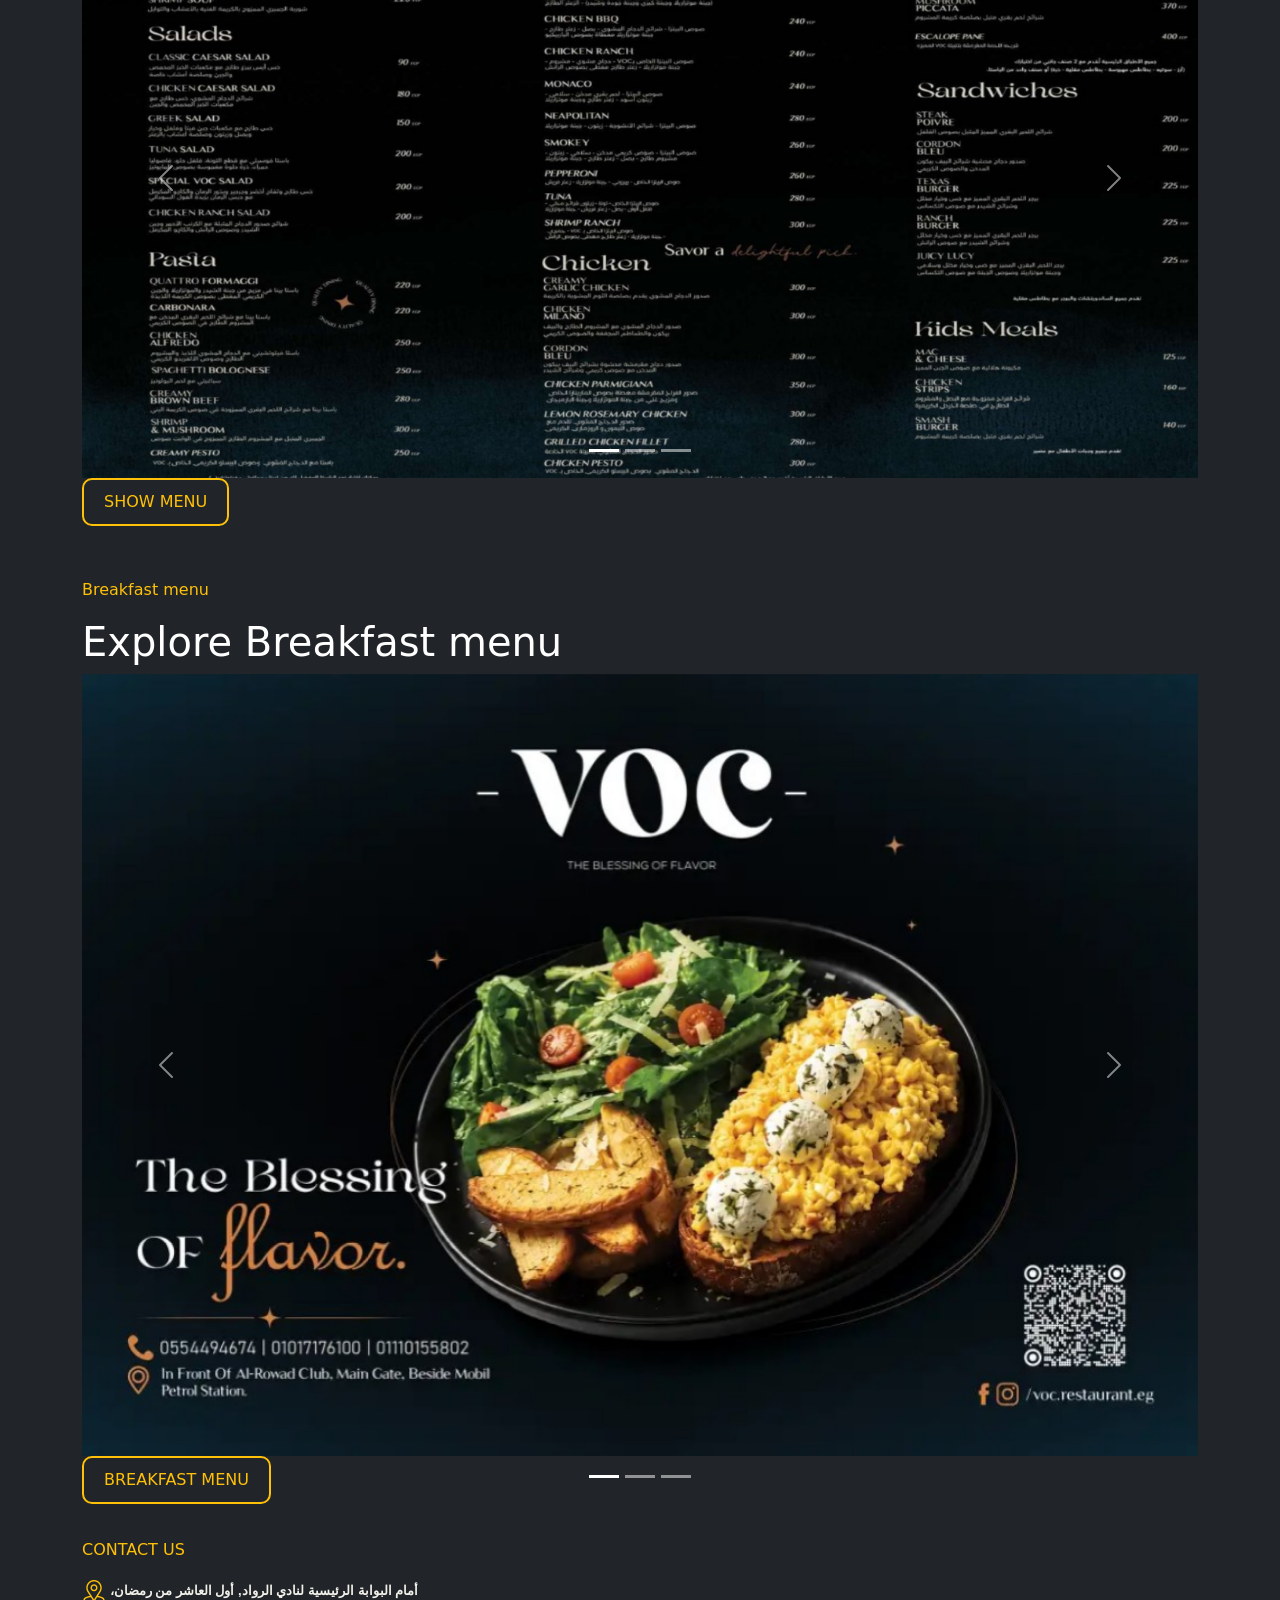
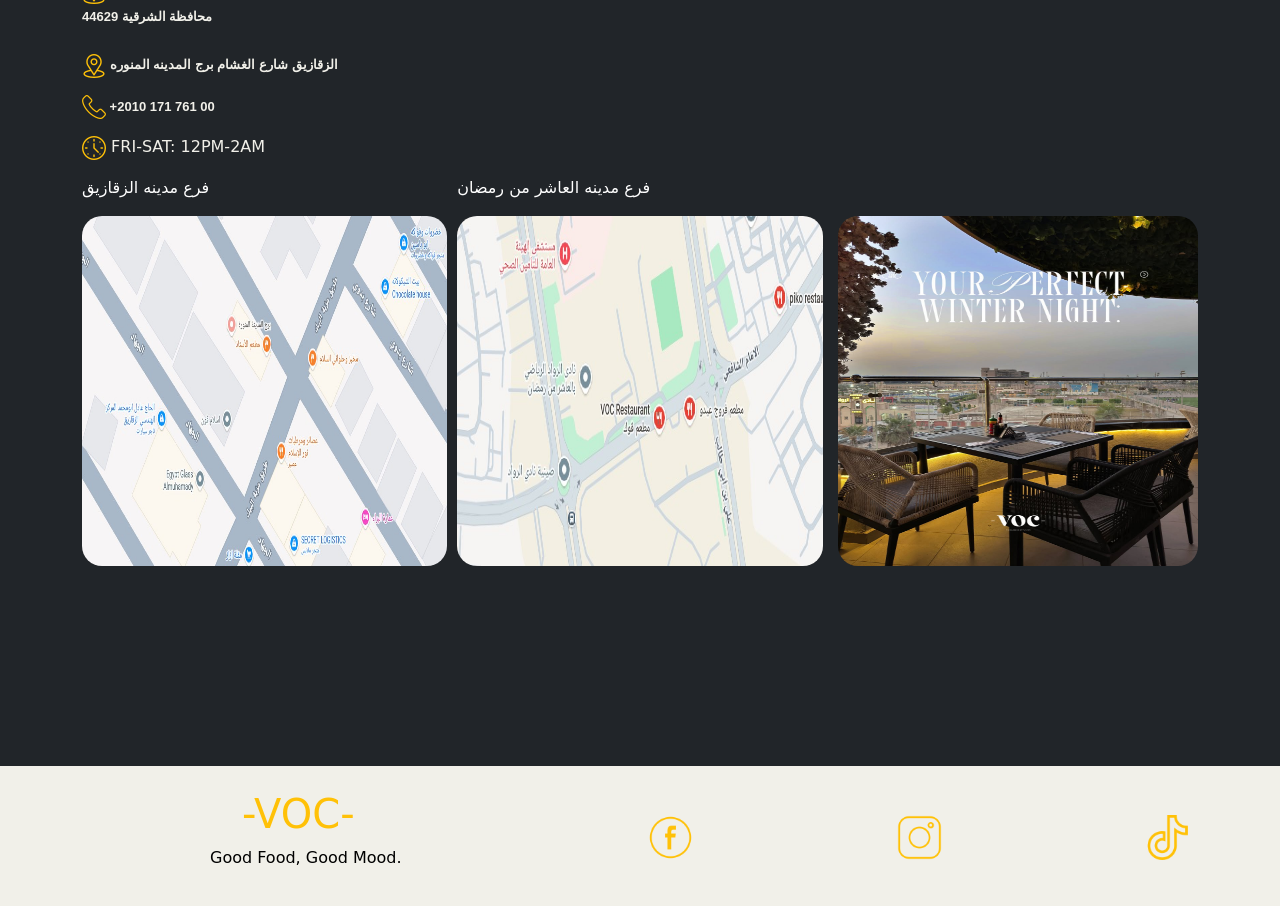
==== commit dd0ef174: "last finsh" ====
--- a/index.html
+++ b/index.html
@@ -278,9 +278,11 @@
 
 
             </div>
+
             <div class="right">
 
                 <div class="contactuslif  ">
+                    <p class=" text-white"> فرع مدينه الزقازيق </p>
                     <a
                         href="https://www.google.com/maps/place/%D8%A8%D8%B1%D8%AC+%D8%A7%D9%84%D9%85%D8%AF%D9%8A%D9%86%D8%A9+%D8%A7%D9%84%D9%85%D9%86%D9%88%D8%B1%D8%A9%E2%80%AD/@30.5760544,31.4991379,20z/data=!4m10!1m2!2m1!1z2KjYsdisINin2YTZhdiv2YrZhtmHINin2YTZhdmG2YjYsdmHINi02KfYsdi6INin2YTYuti02KfZhSDYp9mE2LLZgtin2LLZitmC!3m6!1s0x14f7f18da5947b6b:0x37aa10bd5b1bd379!8m2!3d30.5761223!4d31.4990121!15sCkvYqNix2Kwg2KfZhNmF2K_ZitmG2Ycg2KfZhNmF2YbZiNix2Ycg2LTYp9ix2Lkg2KfZhNi62LTYp9mFINin2YTYstmC2KfYstmK2YKSARJhcGFydG1lbnRfYnVpbGRpbmfgAQA!16s%2Fg%2F11thd_b9tz?entry=ttu&g_ep=EgoyMDI2MTEwMi4wIKXMDSoASAFQAw%3D%3D">
 
@@ -289,6 +291,7 @@
                 </div>
 
                 <div class="contactuscenter  ">
+                    <p class=" text-white "> فرع مدينه العاشر من رمضان </p>
                     <a
                         href="https://www.google.com/maps/place/VOC+Restaurant+%D9%85%D8%B7%D8%B9%D9%85+%DA%A4%D9%88%D9%83%E2%80%AD/@30.2812461,31.7524692,20.25z/data=!4m7!3m6!1s0x1457fdd3d815c839:0xe3a22d6551536e8d!4b1!8m2!3d30.2814028!4d31.751975!16s%2Fg%2F11yfcz5s_p?entry=ttu&g_ep=EgoyMDI2MDgyMy4wIKXMDSoASAFQAw%3D%3D">
 
--- a/index.css
+++ b/index.css
@@ -328,7 +328,7 @@
 
         .right {
             display: flex;
-            gap:10px;
+            gap: 10px;
 
             .contactuslif {
                 padding-bottom: 200px;
@@ -357,7 +357,7 @@
         }
 
         .contactuscenter {
-            width: calc( 100% / 3);
+            width: calc(100% / 3);
             padding-bottom: 200px;
 
             a {
@@ -384,7 +384,7 @@
             width: calc(100% / 3);
             display: flex;
             justify-content: center;
-            padding: 5px 0px 0px 5px;
+            padding: 40px 0px 0px 5px;
 
             img {
                 width: 100%;
@@ -619,6 +619,11 @@
     .contactus .contactuslift {
         width: 100%;
         padding: 10px 0;
+    }
+
+    .contactus .right {
+        display: flex;
+        flex-direction: column;
     }
 
     .contactus .contactuscenter {
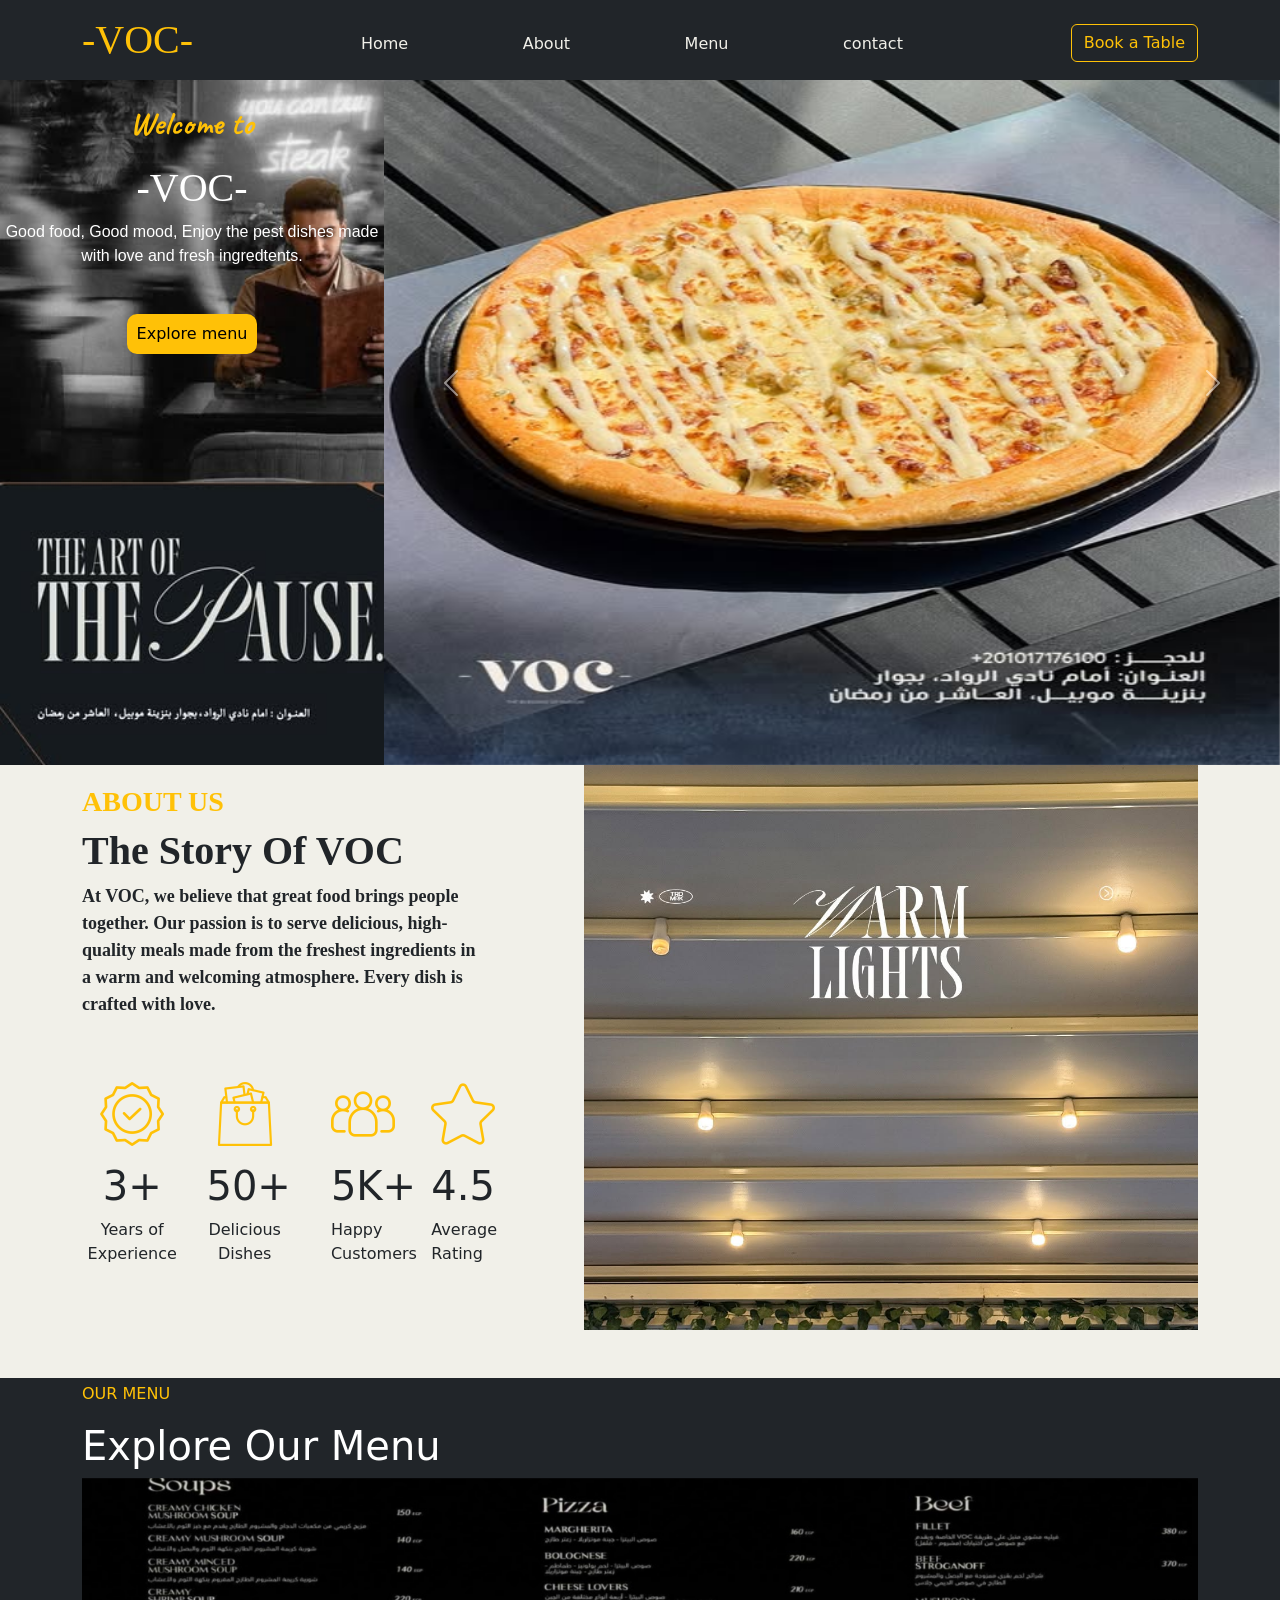
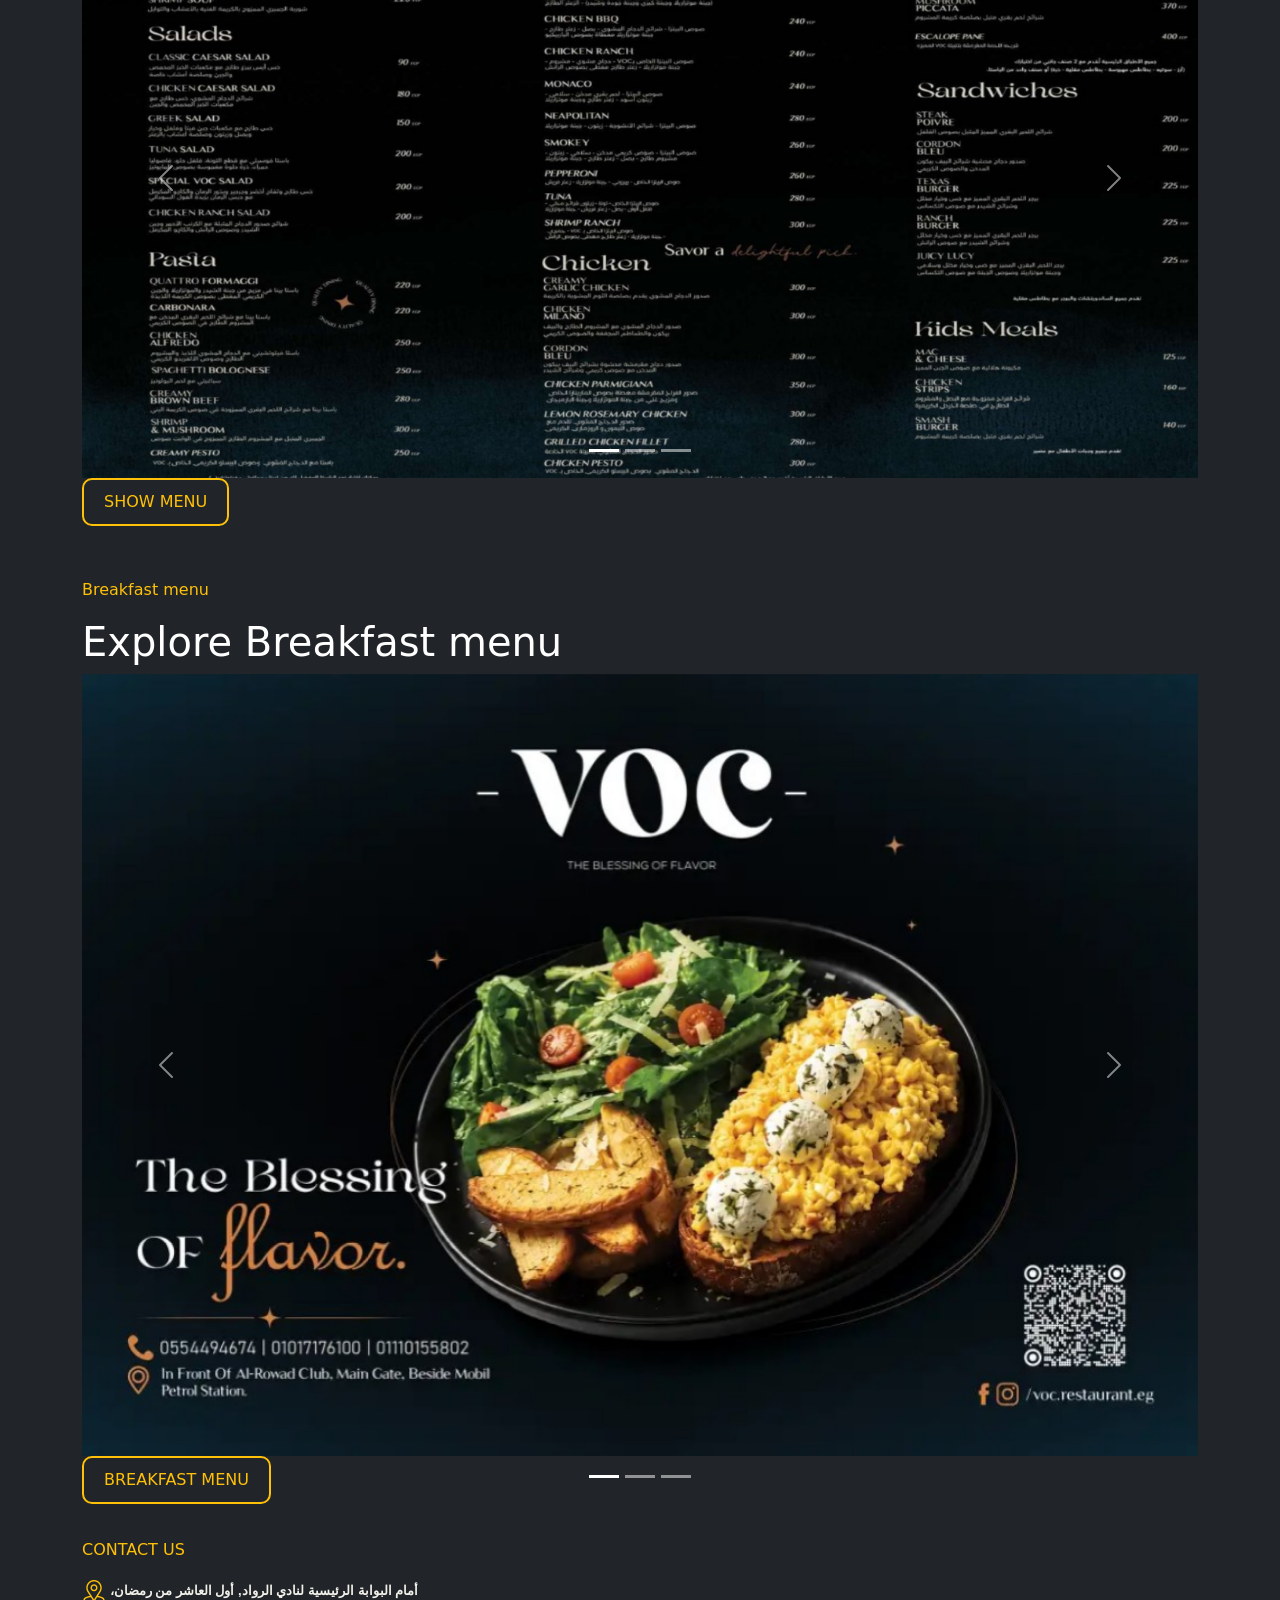
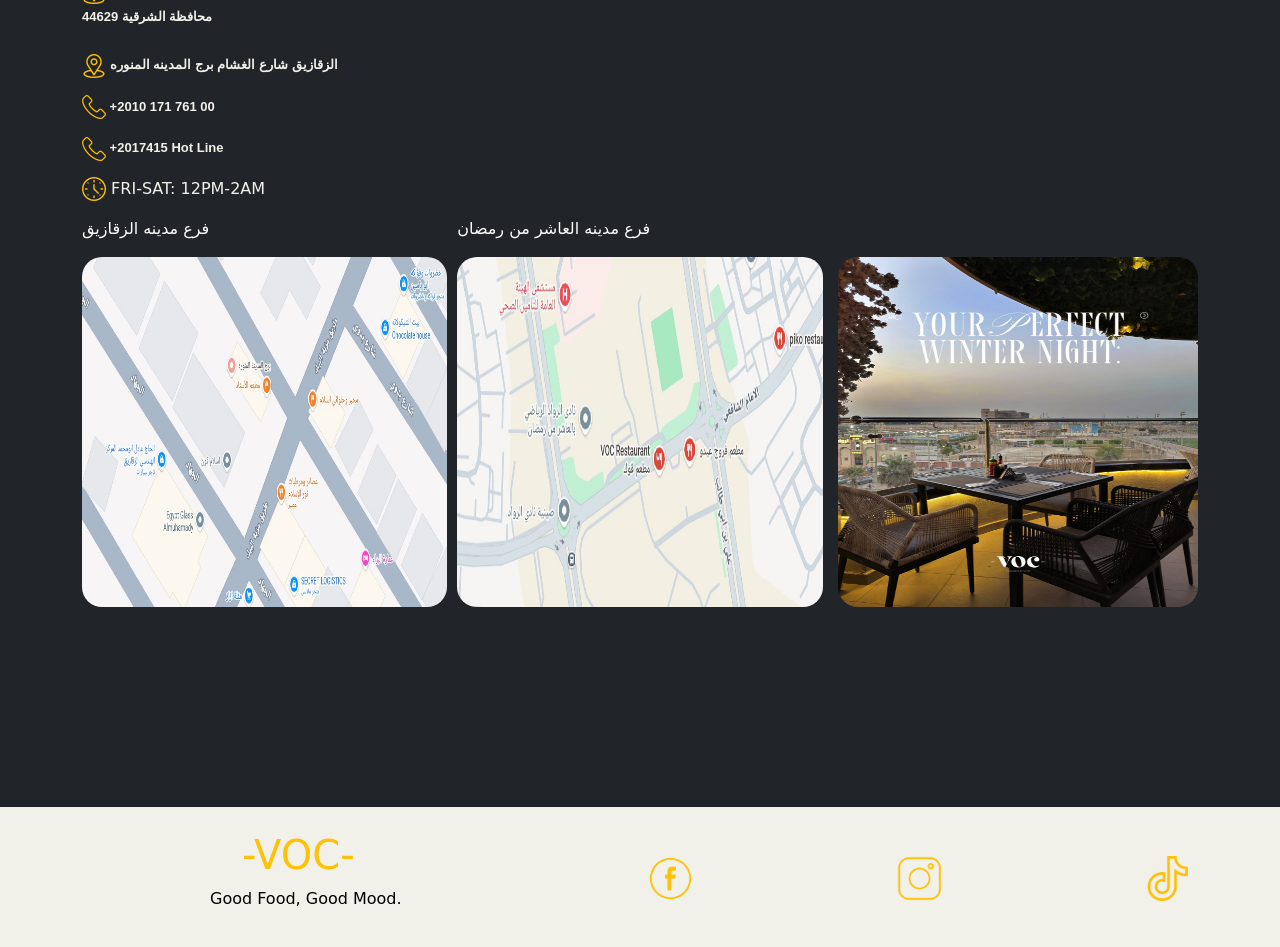
==== commit 225ec96e: "last voc finssch2" ====
--- a/index.html
+++ b/index.html
@@ -272,6 +272,12 @@
                     </a>
                 </p>
 
+                <p>
+                    <a href="tel:+2017415">
+                        <img src="./telephone.png" alt=" phone"> +2017415  Hot Line
+                    </a>
+                </p>
+
                 <p class="time">
                     <img src="./clock (1).png" alt=" time "> FRI-SAT: 12PM-2AM
                 </p>
